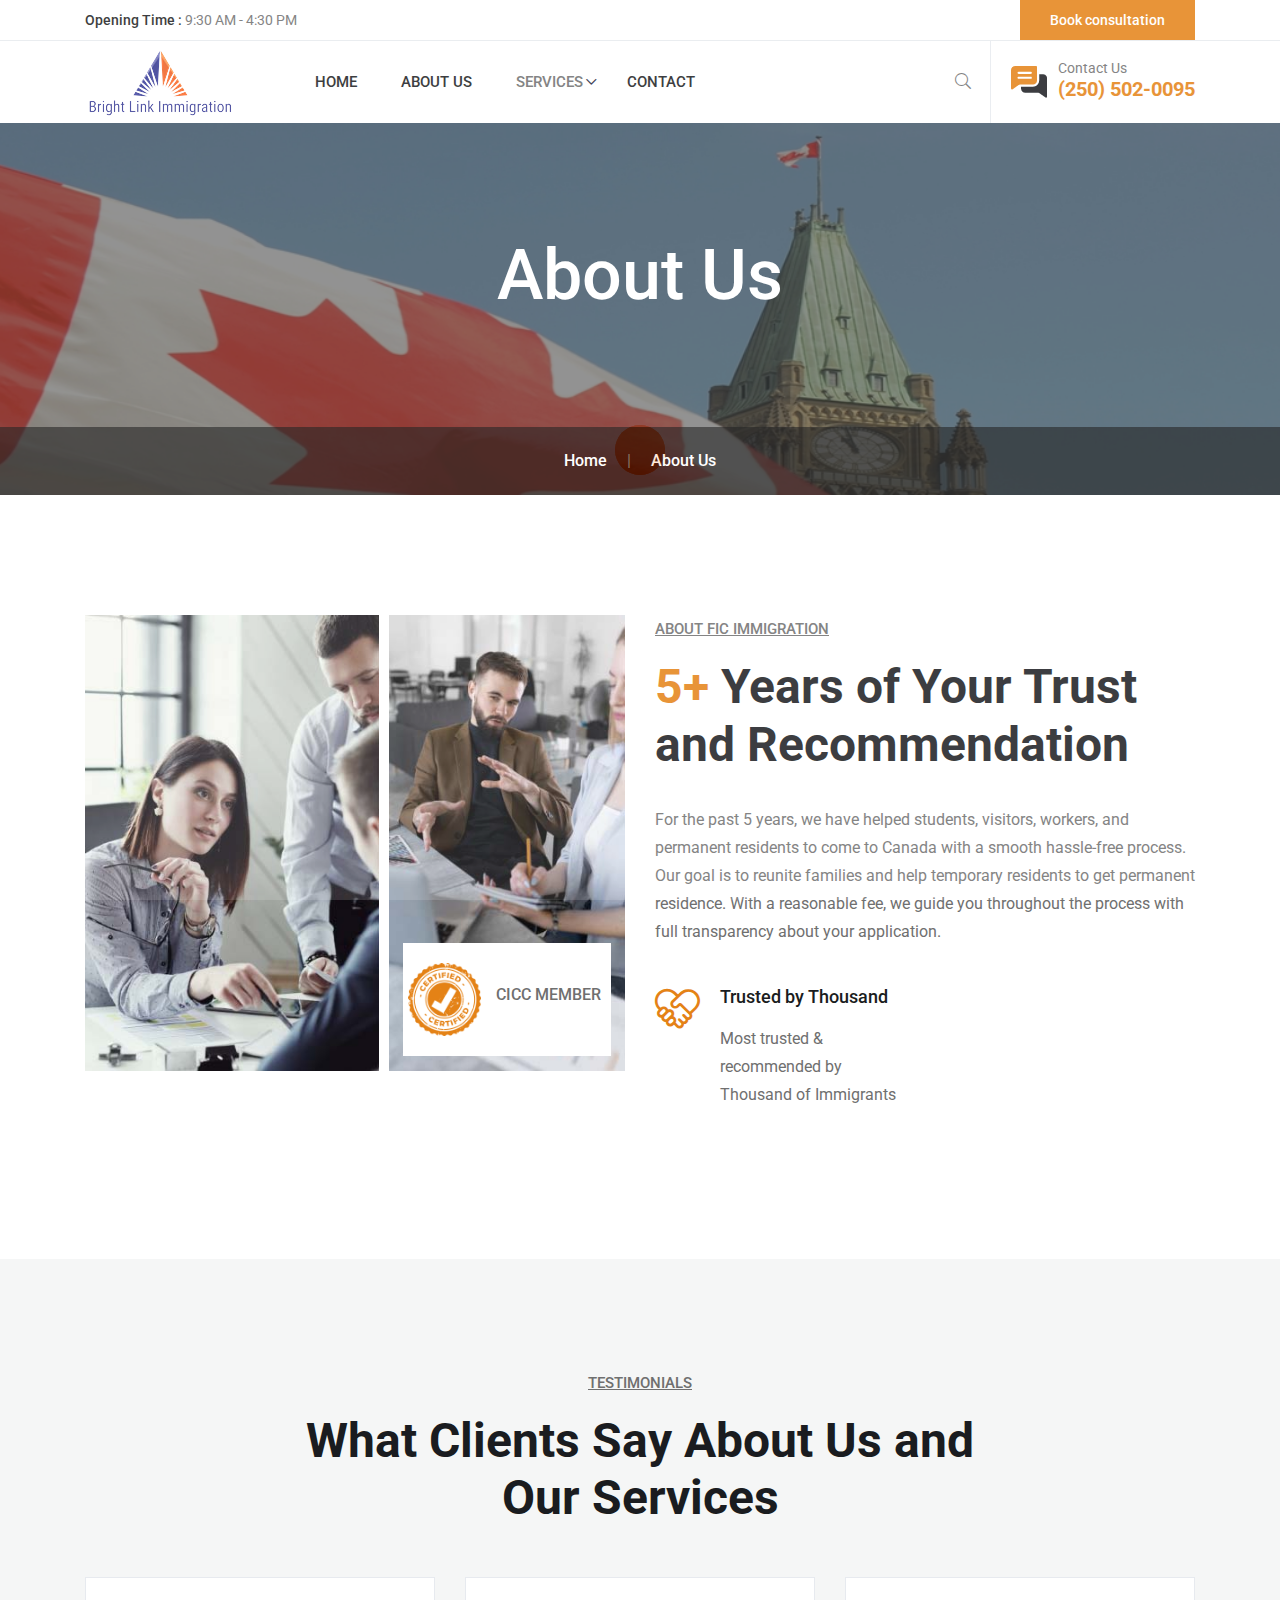
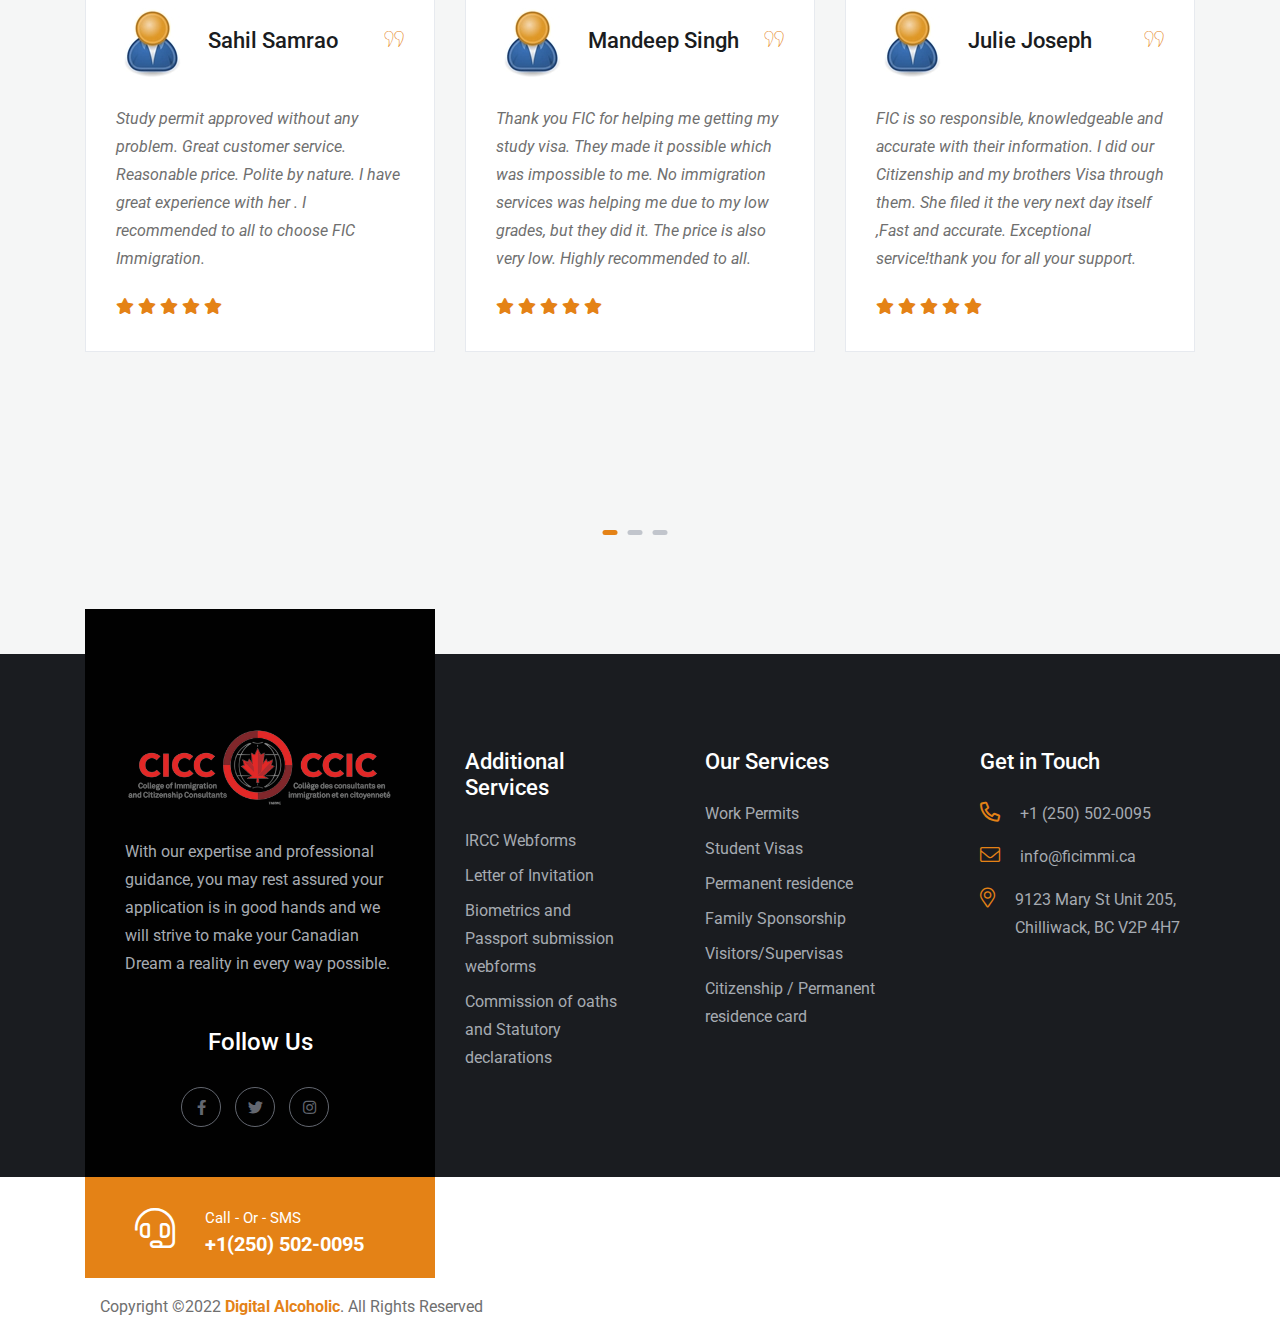
==== about.html @ 97de3086 "sas" ====
<!doctype html>
<html class="no-js" lang="en">

<head>
    <!-- Google Tag Manager -->
<script>(function(w,d,s,l,i){w[l]=w[l]||[];w[l].push({'gtm.start':
new Date().getTime(),event:'gtm.js'});var f=d.getElementsByTagName(s)[0],
j=d.createElement(s),dl=l!='dataLayer'?'&l='+l:'';j.async=true;j.src=
'https://www.googletagmanager.com/gtm.js?id='+i+dl;f.parentNode.insertBefore(j,f);
})(window,document,'script','dataLayer','GTM-5NFHV4H');</script>
<!-- End Google Tag Manager -->
    <meta charset="utf-8">
    <meta http-equiv="x-ua-compatible" content="ie=edge">
    <title>About Us FIC Immigration</title>
    <meta name="description" content="top rated immigration consultants services in Chilliwack BC canada">
    <meta name="keywords" content="immigration consultants, immigration consultants Chilliwack, immigration consultants Chilliwack BC, immigration consultants canada, Citizenship Permanent residence card renewal, Family  Sponsorship, Permanent residence, Student Visas, Visitors Supervisas, Work Permits">

    <meta name="viewport" content="width=device-width, initial-scale=1">

    <link rel="manifest" href="site.webmanifest">
    <link rel="shortcut icon" type="image/x-icon" href="assets/favicon.png">
    <!-- Place favicon.ico in the root directory -->

    <!-- CSS here -->
    <link rel="stylesheet" href="assets/css/bootstrap.min.css">
    <link rel="stylesheet" href="assets/css/animate.min.css">
    <link rel="stylesheet" href="assets/css/custom-animation.css">
    <link rel="stylesheet" href="assets/css/magnific-popup.css">
    <link rel="stylesheet" href="assets/css/fontawesome.min.css">
    <link rel="stylesheet" href="assets/css/meanmenu.css">
    <link rel="stylesheet" href="assets/css/flaticon.css">
    <link rel="stylesheet" href="assets/css/nice-select.css">    
    <link rel="stylesheet" href="assets/css/venobox.min.css">
    <link rel="stylesheet" href="assets/css/backToTop.css">
    <link rel="stylesheet" href="assets/css/slick.css">
    <link rel="stylesheet" href="assets/css/owl.carousel.min.css">
    <link rel="stylesheet" href="assets/css/swiper-bundle.css">
    <link rel="stylesheet" href="assets/css/default.css">
    <link rel="stylesheet" href="assets/css/main.css">
</head>

<body>
    <!-- Google Tag Manager (noscript) -->
<noscript><iframe src="https://www.googletagmanager.com/ns.html?id=GTM-5NFHV4H"
height="0" width="0" style="display:none;visibility:hidden"></iframe></noscript>
<!-- End Google Tag Manager (noscript) -->
    <!--[if lte IE 9]>
            <p class="browserupgrade">You are using an <strong>outdated</strong> browser. Please <a href="https://browsehappy.com/">upgrade your browser</a> to improve your experience and security.</p>
        <![endif]-->

    <!-- Add your site or application content here -->

    <!-- preloader -->
    <div id="preloader">
        <div class="preloader">
            <span></span>
            <span></span>
        </div>
    </div>
    <!-- preloader end  -->

    <!-- back to top start -->
    <div class="progress-wrap">
        <svg class="progress-circle svg-content" width="100%" height="100%" viewBox="-1 -1 102 102">
            <path d="M50,1 a49,49 0 0,1 0,98 a49,49 0 0,1 0,-98" />
        </svg>
    </div>
    <!-- back to top end -->

<!-- header area start here -->
<header>
    <div class="header-top">
        <div class="container">
             <div class="row align-items-center">
                 <div class="col-xxl-8 col-lg-6">
                     <div class="header-top-left">
                         <ul>
                             <li><span>Opening Time :</span> 9:30 AM - 4:30 PM</li>
                         </ul>
                     </div>
                 </div>
                 <div class="col-xxl-4 col-lg-6">
                     <div class="topheader-info">
                         <div class="top-button f-right ">
                             <a href="contact.html">Book consultation</a>
                         </div>
                         
                         </div>
                     </div>                  
                 </div>
             </div>
        </div>
    </div>
    <div class="header-menu header-sticky">
        <div class="container">
            <div class="row align-items-center">
                <div class="col-xxl-2 col-xl-2 col-lg-2 col-8">
                    <div class="header-logo ">
                        <a href="index.html"><img src="assets/img/logo/logo.png" class="img-fluid" alt="img"></a>
                    </div>
                </div>
                <div class="col-xxl-7 col-xl-7 col-lg-7 col-4">
                    <div class="main-menu d-none d-lg-block ">
                        <nav id="mobile-menu">
                            <ul>
                                <li><a href="index.html">HOME</a>
                                </li>
                                <li><a href="about.html">About Us</a>
                                    
                                </li>
                                <li class="menu-item-has-children"><a>Services</a>
                                    <ul class="sub-menu">
                                        <li><a href="work-permits.html">Work Permits</a></li>
                                        <li><a href="student-visas.html">Student Visas</a></li>
                                        <li><a href="permanent-residence.html">Permanent residence</a></li>
                                        <li><a href="family-sponsorship.html">Family  Sponsorship</a></li>
                                        <li><a href="visitors-supervisas.html">Visitors/Supervisas</a></li>
                                        <li><a href="citizenship-permanent-residence-card.html">Citizenship / Permanent residence card</a></li>
                                    </ul>
                                </li>
                                
                                <li><a href="contact.html">CONTACT</a></li>
                            </ul>
                        </nav>
                    </div>
                    <div class="side-menu-icon d-lg-none text-end">
                        <button class="side-toggle"><i class="far fa-bars"></i></button>
                    </div>
                </div>
                <div class="col-xxl-3 col-xl-3 col-lg-3">
                    <div class="main-menu-wrapper d-flex align-items-center justify-content-end">
                        <div class="main-menu-wrapper__search text-left">
                          <a class="search-btn nav-search search-trigger" href="#"><i class="fal fa-search"></i></a>
                        </div>
                        <div class="main-menu-wrapper__call-number d-flex align-items-center">
                            <div class="main-menu-wrapper__call-icon mr-10">
                                <img src="assets/img/menu-icon/chatting.png" alt="">
                            </div>
                            <div class="main-menu-wrapper__call-text">
                                <span>Contact Us</span>
                                <h5><a href="tel:(250) 502-0095">(250) 502-0095</a></h5>
                            </div>
                        </div>
                    </div>
                </div>
            </div>
        </div>
    </div>
<div class="offcanvas-overlay"></div>
<div class="fix">
    <div class="side-info">
        <button class="side-info-close"><i class="fal fa-times"></i></button>
        <div class="side-info-content">
            <div class="mobile-menu"></div>
        </div>
    </div>
</div>
</header>

<!-- Fullscreen search -->

<!-- header area end here -->

<!-- page title area start -->
<div class="page-title__area pt-110" style="background-image: url(assets/img/about-us/ab-us.jpg);">
    <div class="container">
        <div class="row">
           <div class="col-xxl-12">
              <div class="page__title-wrapper text-center">
                 <h3 class="pb-100">About Us </h3>
              </div>
           </div>
        </div>
     </div>
     <nav class="breadccrumb-bg">
        <ul class="breadcrumb justify-content-center pt-20 pb-20">
           <li class="bd-items"><a href="index.html">Home</a></li>
           <li class="bd-items bdritems">|</li>
           <li class="bd-items"> <a href="about.html"> About Us</a></li>
        </ul>
     </nav>
</div>
 <!-- page title area end -->

 <main>
<!-- About-us area start here -->
<section class="about-area-2 pt-120 pb-80">
    <div class="container">
        <div class="row">
            <div class="col-xxl-6 col-xl-6 col-lg-6 mb-30 wow fadeInUp" data-wow-delay="0.3s" style="visibility: visible; animation-delay: 0.3s; animation-name: fadeInUp;">
                <div class="about2-left d-flex">
                    <div class="about2-left__img1 mr-10">
                        <img src="assets/img/about-2/about2.jpg" alt="">
                    </div>
                    <div class="about2-left__img2">
                        <img src="assets/img/about-2/about2-1.jpg" alt="">
                        <div class="about2-left__info d-flex align-items-center">
                            <div class="about2-left__info__left mr-15">
                                <img src="assets/img/about-2/seal.png" alt="">
                            </div>
                            <div class="about2-left__info__right">
                                <h7>CICC MEMBER</h7>
                                <p></p>
                            </div>
                        </div>
                    </div>
                </div>
            </div>
            <div class="col-xxl-6 col-xl-6 col-lg-6 mb-30 wow fadeInUp" data-wow-delay="0.5s" style="visibility: visible; animation-delay: 0.5s; animation-name: fadeInUp;">
                <div class="section_title_wrapper">
                    <span class="subtitle">
                        About FIC Immigration
                    </span>                       
                    <h2 class="section-title about-span mb-30">
                        <span>5+</span>  Years of Your Trust <br> and Recommendation
                    </h2>
                    <div class="section_title_wrapper__about-content mb-40">
                        <p>For the past 5 years, we have helped students, visitors, workers, and permanent residents to come to Canada with a smooth hassle-free process. Our goal is to reunite families and help temporary residents to get permanent residence. With a reasonable fee, we guide you throughout the process with full transparency about your application.</p>
                    </div>
                </div>
                <div class="about-trust">
                    <div class="row mb-10">
                        <div class="col-lg-6">
                            <div class="about2__item d-flex  mb-20">
                                <div class="about2__icon">
                                    <i class="flaticon-fair-trade"></i>
                                </div>
                                <div class="about2__content">
                                    <h4>Trusted by Thousand</h4>
                                    <p>Most trusted & recommended by Thousand of Immigrants</p>
                                </div>
                            </div>
                        </div>
                        
                        </div>
                    </div>
                </div>
            </div>
        </div>
    </div>
</section>
<!-- About-us area end here -->



<!-- Testimonail start -->
<section class="testimonail-area grey-bg pt-110 pb-190">
    <div class="container">
        <div class="row justify-content-center">
            <div class="col-xxl-10">
                <div class="section_title_wrapper text-center mb-50">
                    <span class="subtitle">
                        Testimonials
                    </span>                       
                    <h2 class="section-title">
                        What Clients Say About Us and <br> Our Services
                    </h2>
                </div>
            </div>
        </div>
        <div class="row">
            <div class="textimonail-active owl-carousel">
                <div class="testimonail__wrapper">
                    <div class="testimonail__wrapper__info d-flex align-items-center mb-25">
                        <div class="testimonail__wrapper__info__img ">
                            <img src="assets/img/testimonial/ts-1.png" alt="">
                        </div>
                        <div class="testimonail__wrapper__info__author">
                            <h4>Sahil Samrao</h4>
                        </div>
                        <div class="testimonail__wrapper__info__quotes">
                            <i class="flaticon-quote"></i>
                        </div>
                    </div>
                    <div class="testimonail__wrapper__content">
                        <p>Study permit approved without any problem. Great customer service. Reasonable price. Polite by nature. I have great experience with her . I recommended to all to choose FIC Immigration.</p>
                        <div class="testimonail__wrapper__content__reviews">
                            <ul>
                                <li><i class="fas fa-star"></i></li>
                                <li><i class="fas fa-star"></i></li>
                                <li><i class="fas fa-star"></i></li>
                                <li><i class="fas fa-star"></i></li>
                                <li><i class="fas fa-star"></i></li>
                            </ul>
                        </div>
                    </div>
                </div>
                <div class="testimonail__wrapper">
                    <div class="testimonail__wrapper__info d-flex align-items-center mb-25">
                        <div class="testimonail__wrapper__info__img ">
                            <img src="assets/img/testimonial/ts-2.png" alt="">
                        </div>
                        <div class="testimonail__wrapper__info__author">
                            <h4>Mandeep Singh</h4>
                        </div>
                        <div class="testimonail__wrapper__info__quotes">
                            <i class="flaticon-quote"></i>
                        </div>
                    </div>
                    <div class="testimonail__wrapper__content">
                        <p>Thank you FIC for helping me getting my study visa. They made it possible which was impossible to me. No immigration services was helping me due to my low grades, but they did it. The price is also very low. Highly recommended to all.</p>
                        <div class="testimonail__wrapper__content__reviews ">
                            <ul>
                                <li><i class="fas fa-star"></i></li>
                                <li><i class="fas fa-star"></i></li>
                                <li><i class="fas fa-star"></i></li>
                                <li><i class="fas fa-star"></i></li>
                                <li><i class="fas fa-star"></i></li>
                            </ul>
                        </div>
                    </div>
                </div>

                <div class="testimonail__wrapper">
                    <div class="testimonail__wrapper__info d-flex align-items-center mb-25">
                        <div class="testimonail__wrapper__info__img ">
                            <img src="assets/img/testimonial/ts-3.png" alt="">
                        </div>
                        <div class="testimonail__wrapper__info__author">
                            <h4>Julie Joseph</h4>
                        </div>
                        <div class="testimonail__wrapper__info__quotes">
                            <i class="flaticon-quote"></i>
                        </div>
                    </div>
                    <div class="testimonail__wrapper__content">
                        <p>FIC is so responsible, knowledgeable and accurate with their information.
I did our Citizenship and my brothers Visa through them. She filed it the very next day itself ,Fast and accurate.
Exceptional service!thank you for all your support.</p>
                        <div class="testimonail__wrapper__content__reviews">
                            <ul>
                                <li><i class="fas fa-star"></i></li>
                                <li><i class="fas fa-star"></i></li>
                                <li><i class="fas fa-star"></i></li>
                                <li><i class="fas fa-star"></i></li>
                                <li><i class="fas fa-star"></i></li>
                            </ul>
                        </div>
                    </div>
                </div>
                <div class="testimonail__wrapper">
                    <div class="testimonail__wrapper__info d-flex align-items-center mb-25">
                        <div class="testimonail__wrapper__info__img ">
                            <img src="assets/img/testimonial/ts-1.png" alt="">
                        </div>
                        <div class="testimonail__wrapper__info__author">
                            <h4>Ovneet Mannshaia</h4>
                            <span>Student</span>
                        </div>
                        <div class="testimonail__wrapper__info__quotes">
                            <i class="flaticon-quote"></i>
                        </div>
                    </div>
                    <div class="testimonail__wrapper__content">
                        <p>One of the best Immigration Service providers in Canada. My wife’s PR application was prepared in highly professional manner which resulted in approval in just 4 months. Definitely recommended for anyone looking for services in this regard.</p>
                        <div class="testimonail__wrapper__content__reviews">
                            <ul>
                                <li><i class="fas fa-star"></i></li>
                                <li><i class="fas fa-star"></i></li>
                                <li><i class="fas fa-star"></i></li>
                                <li><i class="fas fa-star"></i></li>
                                <li><i class="fas fa-star"></i></li>
                            </ul>
                        </div>
                    </div>
                </div>
                <div class="testimonail__wrapper">
                    <div class="testimonail__wrapper__info d-flex align-items-center mb-25">
                        <div class="testimonail__wrapper__info__img ">
                            <img src="assets/img/testimonial/ts-2.png" alt="">
                        </div>
                        <div class="testimonail__wrapper__info__author">
                            <h4>Harman Billing</h4>
                        </div>
                        <div class="testimonail__wrapper__info__quotes">
                            <i class="flaticon-quote"></i>
                        </div>
                    </div>
                    <div class="testimonail__wrapper__content">
                        <p>Services provided were in a very professional manner and solved our matter in just short span of time. I would recommend those who wish have one of best immigration professional in Chilliwack. Specially I should not mention to forget about consultation charges were very reasonable. I would definitely come to FIC Immigration for any immigration services in future</p>
                        <div class="testimonail__wrapper__content__reviews">
                            <ul>
                                <li><i class="fas fa-star"></i></li>
                                <li><i class="fas fa-star"></i></li>
                                <li><i class="fas fa-star"></i></li>
                                <li><i class="fas fa-star"></i></li>
                                <li><i class="fas fa-star"></i></li>
                            </ul>
                        </div>
                    </div>
                </div>
                <div class="testimonail__wrapper">
                    <div class="testimonail__wrapper__info d-flex align-items-center mb-25">
                        <div class="testimonail__wrapper__info__img ">
                            <img src="assets/img/testimonial/ts-1.png" alt="">
                        </div>
                        <div class="testimonail__wrapper__info__author">
                            <h4>Damanjot kaur</h4>
                        </div>
                        <div class="testimonail__wrapper__info__quotes">
                            <i class="flaticon-quote"></i>
                        </div>
                    </div>
                    <div class="testimonail__wrapper__content">
                        <p>I like the friendly way of dealing with clients. DLI number change, Co-Op work permit and study permit extension were done at very reasonable price. Good result. Very satisfied. Highly recommended
Thankyou</p>
                        <div class="testimonail__wrapper__content__reviews">
                            <ul>
                                <li><i class="fas fa-star"></i></li>
                                <li><i class="fas fa-star"></i></li>
                                <li><i class="fas fa-star"></i></li>
                                <li><i class="fas fa-star"></i></li>
                                <li><i class="fas fa-star"></i></li>
                            </ul>
                        </div>
                    </div>
                </div>
                <div class="testimonail__wrapper">
                    <div class="testimonail__wrapper__info d-flex align-items-center mb-25">
                        <div class="testimonail__wrapper__info__img ">
                            <img src="assets/img/testimonial/ts-3.png" alt="">
                        </div>
                        <div class="testimonail__wrapper__info__author">
                            <h4>Ankita Kashyap</h4>
                        </div>
                        <div class="testimonail__wrapper__info__quotes">
                            <i class="flaticon-quote"></i>
                        </div>
                    </div>
                    <div class="testimonail__wrapper__content">
                        <p>No matter what you call them, they are your answer to knowing exactly what you’re doing right, what to keep doing, and what to start doing!!!</p>
                        <div class="testimonail__wrapper__content__reviews">
                            <ul>
                                <li><i class="fas fa-star"></i></li>
                                <li><i class="fas fa-star"></i></li>
                                <li><i class="fas fa-star"></i></li>
                                <li><i class="fas fa-star"></i></li>
                                <li><i class="fas fa-star"></i></li>
                            </ul>
                        </div>
                    </div>
                </div>
            </div>
        </div>
    </div>
</section>
<!-- Testimonail end -->


</main>

<!-- Footer start -->

<footer class="footer-area footer-bg pt-95">
    <div class="container">
        <div class="row">
            <div class="col-xxl-4 col-xl-4 col-lg-4 col-md-6">
                <div class="footer-about-1">
                    <div class="footer-about-1-content">
                        <div class="footer-logo footer-logo-3 mb-30">
                            <a href="#"><img src="assets/img/footer-logo/f-logo.png" alt=""></a>
                        </div>
                        <p class="mb-50">With our expertise and professional guidance, you may rest assured your application is in 
good hands and we will strive to make your Canadian Dream a reality in every way possible.</p>
                        <center><h4 class="footer-about-1__title mb-30">
                        Follow Us
                        </h4>
                        <ul class="social_links">
                            <li>
                                <a class="" href="#">
                                    <i class="fab fa-facebook-f"></i>
                                </a>
                            </li>
                            <li>
                                <a class="" href="#">
                                    <i class="fab fa-twitter"></i>
                                </a>
                            </li>
                            <li>
                                <a class="" href="#">
                                    <i class="fab fa-instagram"></i>
                                   
                                </a>
                            </li>
                            
                            
                        </ul>
                    </div>
                </div>
            </div>
            <div class="col-xxl-2 col-xl-2 col-lg-2 col-md-6">
                <div class="footer-widget footer-2 footer-btm-mobile ml-30">
                    <h3 class="footer-widget__title mb-25">
                        Additional Services
                    </h3>
                        <ul class="footer-widget_menu-link">
                            <li><a href="contact.html">IRCC Webforms </a></li>
                            <li><a href="contact.html">Letter of Invitation</a></li>
                            <li><a href="contact.html">Biometrics and Passport submission webforms</a></li>
                            <li><a href="contact.html">Commission of oaths and Statutory declarations</a></li>
                        </ul>
                </div>
            </div>
            <div class="col-xxl-3 col-xl-3 col-lg-3 col-md-6">
                <div class="footer-widget footer-3 footer-btm-mobile ml-50">
                    <h3 class="footer-widget__title mb-25">
                        Our Services
                    </h3>
                        <ul class="footer-widget_menu-link">
                            <li><a href="work-permits.html">Work Permits</a></li>
                                        <li><a href="student-visas.html">Student Visas</a></li>
                                        <li><a href="permanent-residence.html">Permanent residence</a></li>
                                        <li><a href="family-sponsorship.html">Family  Sponsorship</a></li>
                                        <li><a href="visitors-supervisas.html">Visitors/Supervisas</a></li>
                                        <li><a href="citizenship-permanent-residence-card.html">Citizenship / Permanent residence card</a></li>
                        </ul>
                </div>
            </div>
            <div class="col-xxl-3 col-xl-3 col-lg-3 col-md-6">
                <div class="footer-widget footer-4 footer-btm-mobile ml-40">
                    <h3 class="footer-widget__title mb-25">
                        Get in Touch
                    </h3>
                        <ul class="footer-widget_menu-link-info">
                            <li><a href="tel:12505020095"><i class="far fa-phone-alt"></i> <span>+1 (250) 502-0095</span> </a></li>
                            <li><a href="mailto:info@ficimmi.ca"><i class="fal fa-envelope"></i> <span>info@ficimmi.ca</span></a></li>
                            <li><a href="contact.html"><i class="fal fa-map-marker-alt"></i> <span>9123 Mary St Unit 205, Chilliwack, BC V2P 4H7</span> </a></li>
                        </ul>
                </div>
            </div>
        </div>
    </div>
</footer>


<!-- Footer Copy right start -->
<div class="footer-copyright-area">
    <div class="container">
        <div class="row">
            <div class="col-xxl-4 col-xl-4 col-lg-4 col-md-4">
                <div class="footer-copyright__wrapper footer-copyright-home dis-none d-flex align-items-center theme-bg">
                    <div class="footer-copyright__wrapper__icon mr-10">
                        <i class="fal fa-headset"></i>
                    </div>
                    <div class="footer-copyright__wrapper__call-number copy-right-cell">
                        <span>Call - Or - SMS</span>
                        <h5><a href="tel:+12505020095">+1(250) 502-0095</a></h5>
                    </div>
                </div>
             </div>
             
                 <div class="row copyright-botom-padding align-items-center">
                    <div class="col-xxl-6 col-xl-6 col-lg-6 col-md-6">
                        <div class="copyright-botom">
                            <p>Copyright ©2022  <a href="https://www.digitalalcoholic.ca"> <span>Digital Alcoholic</span></a>. All Rights Reserved</p>
                        </div>
                    </div>
                    <div class="col-xxl-6 col-xl-6 col-lg-6 col-md-6">
                        <div class="copyright-botom-right ">
                            <ul>
                                <li><a href=""></a></li>
                                <li><a href=""></a></li>
                            </ul>
                        </div>
                    </div>
                 </div>
             </div>
        </div>
    </div>
</div>
<!-- Footer Copy right start -->

<!-- Footer end -->



    <!-- JS here -->
    <script src="assets/js/vendor/jquery.min.js"></script>
    <script src="assets/js/waypoints.min.js"></script>
    <script src="assets/js/bootstrap.bundle.min.js"></script>
    <script src="assets/js/isotope.pkgd.min.js"></script>
    <script src="assets/js/slick.min.js"></script>
    <script src="assets/js/swiper-bundle.js"></script>
    <script src="assets/js/jquery.nice-select.min.js"></script>    
    <script src="assets/js/venobox.min.js"></script>
    <script src="assets/js/backToTop.js"></script>
    <script src="assets/js/jquery.meanmenu.min.js"></script>
    <script src="assets/js/imagesloaded.pkgd.min.js"></script>
    <script src="assets/js/owl.carousel.min.js"></script>
    <script src="assets/js/jquery.magnific-popup.min.js"></script>
    <script src="assets/js/ajax-form.js"></script>
    <script src="assets/js/wow.min.js"></script>
    <script src="assets/js/jquery.counterup.min.js"></script>
    <script src="assets/js/main.js"></script>
</body>

</html>
---- assets/css/custom-animation.css ----
/* / 02. custom animation / */
@-webkit-keyframes jump {
    0% {
        -webkit-transform: translate3d(0, 0, 0);
        transform: translate3d(0, 0, 0);
    }

    40% {
        -webkit-transform: translate3d(0, 50%, 0);
        transform: translate3d(0, 50%, 0);
    }

    100% {
        -webkit-transform: translate3d(0, 0, 0);
        transform: translate3d(0, 0, 0);
    }
}

@keyframes jump {
    0% {
        -webkit-transform: translate3d(0, 0, 0);
        transform: translate3d(0, 0, 0);
    }

    40% {
        -webkit-transform: translate3d(0, 50%, 0);
        transform: translate3d(0, 50%, 0);
    }

    100% {
        -webkit-transform: translate3d(0, 0, 0);
        transform: translate3d(0, 0, 0);
    }
}

@-webkit-keyframes rotated {
    0% {
        -webkit-transform: rotate(0);
        transform: rotate(0);
    }

    100% {
        -webkit-transform: rotate(360deg);
        transform: rotate(360deg);
    }
}

@keyframes rotated {
    0% {
        -webkit-transform: rotate(0);
        transform: rotate(0);
    }

    100% {
        -webkit-transform: rotate(360deg);
        transform: rotate(360deg);
    }
}

@-webkit-keyframes rotatedHalf {
    0% {
        -webkit-transform: rotate(0);
        transform: rotate(0);
    }

    50% {
        -webkit-transform: rotate(90deg);
        transform: rotate(90deg);
    }

    100% {
        -webkit-transform: rotate(0);
        transform: rotate(0);
    }
}

@keyframes rotatedHalf {
    0% {
        -webkit-transform: rotate(0);
        transform: rotate(0);
    }

    50% {
        -webkit-transform: rotate(90deg);
        transform: rotate(90deg);
    }

    100% {
        -webkit-transform: rotate(0);
        transform: rotate(0);
    }
}

@-webkit-keyframes rotatedHalfTwo {
    0% {
        -webkit-transform: rotate(-90deg);
        transform: rotate(-90deg);
    }

    100% {
        -webkit-transform: rotate(90deg);
        transform: rotate(90deg);
    }
}

@keyframes rotatedHalfTwo {
    0% {
        -webkit-transform: rotate(-90deg);
        transform: rotate(-90deg);
    }

    100% {
        -webkit-transform: rotate(90deg);
        transform: rotate(90deg);
    }
}


@-webkit-keyframes scale-upOne {
    0% {
        -webkit-transform: scale(1);
        transform: scale(1);
    }

    100% {
        -webkit-transform: scale(0.2);
        transform: scale(0.2);
    }
}

@keyframes scale-upOne {
    0% {
        -webkit-transform: scale(1);
        transform: scale(1);
    }

    100% {
        -webkit-transform: scale(0.2);
        transform: scale(0.2);
    }
}

@-webkit-keyframes scale-right {
    0% {
        -webkit-transform: translateX(-50%);
        transform: translateX(-50%);
    }

    50% {
        -webkit-transform: translateX(50%);
        transform: translateX(50%);
    }

    100% {
        -webkit-transform: translateX(-50%);
        transform: translateX(-50%);
    }
}

@keyframes scale-right {
    0% {
        -webkit-transform: translateX(-50%);
        transform: translateX(-50%);
    }

    50% {
        -webkit-transform: translateX(50%);
        transform: translateX(50%);
    }

    100% {
        -webkit-transform: translateX(-50%);
        transform: translateX(-50%);
    }
}

@-webkit-keyframes fade-in {
    0% {
        opacity: 0.7;
    }

    40% {
        opacity: 1;
    }

    100% {
        opacity: 0.7;
    }
}

@keyframes fade-in {
    0% {
        opacity: 0.7;
    }

    40% {
        opacity: 1;
    }

    100% {
        opacity: 0.7;
    }
}


@keyframes hvr-ripple-out {
    0% {
        top: 0px;
        right: 0px;
        bottom: 0px;
        left: 0px;
        opacity: 1;
    }

    100% {
        top: -6px;
        right: -6px;
        bottom: -6px;
        left: -6px;
        opacity: 0;
    }
}

@keyframes hvr-ripple-out-two {
    0% {
        top: 0;
        right: 0;
        bottom: 0;
        left: 0;
        opacity: 1;
    }

    100% {
        top: -12px;
        right: -12px;
        bottom: -12px;
        left: -12px;
        opacity: 0;
    }
}

@-webkit-keyframes scale-up-one {
    0% {
        -webkit-transform: scale(1);
        transform: scale(1);
    }

    40% {
        -webkit-transform: scale(0.5);
        transform: scale(0.5);
    }

    100% {
        -webkit-transform: scale(1);
        transform: scale(1);
    }
}

@keyframes scale-up-one {
    0% {
        -webkit-transform: scale(1);
        transform: scale(1);
    }

    40% {
        -webkit-transform: scale(0.5);
        transform: scale(0.5);
    }

    100% {
        -webkit-transform: scale(1);
        transform: scale(1);
    }
}

@-webkit-keyframes scale-up-two {
    0% {
        -webkit-transform: scale(0.9);
        transform: scale(0.9);
    }

    40% {
        -webkit-transform: scale(0.8);
        transform: scale(0.8);
    }

    100% {
        -webkit-transform: scale(0.5);
        transform: scale(0.5);
    }
}

@keyframes scale-up-two {
    0% {
        -webkit-transform: scale(0.9);
        transform: scale(0.9);
    }

    40% {
        -webkit-transform: scale(0.8);
        transform: scale(0.8);
    }

    100% {
        -webkit-transform: scale(0.5);
        transform: scale(0.5);
    }
}

@-webkit-keyframes scale-up-three {
    0% {
        -webkit-transform: scale(0.7);
        transform: scale(0.7);
    }

    40% {
        -webkit-transform: scale(0.4);
        transform: scale(0.4);
    }

    100% {
        -webkit-transform: scale(0.7);
        transform: scale(0.7);
    }
}

@keyframes scale-up-three {
    0% {
        -webkit-transform: scale(0.7);
        transform: scale(0.7);
    }

    40% {
        -webkit-transform: scale(0.4);
        transform: scale(0.4);
    }

    100% {
        -webkit-transform: scale(0.7);
        transform: scale(0.7);
    }
}

@-webkit-keyframes scale-up-four {
    0% {
        -webkit-transform: scale(0.6);
        transform: scale(0.6);
    }

    40% {
        -webkit-transform: scale(0.7);
        transform: scale(0.7);
    }

    100% {
        -webkit-transform: scale(0.9);
        transform: scale(0.9);
    }
}

@keyframes scale-up-four {
    0% {
        -webkit-transform: scale(0.6);
        transform: scale(0.6);
    }

    40% {
        -webkit-transform: scale(0.7);
        transform: scale(0.7);
    }

    100% {
        -webkit-transform: scale(0.9);
        transform: scale(0.9);
    }
}

@-webkit-keyframes scale-up-five {
    0% {
        -webkit-transform: scale(1);
        transform: scale(1);
    }

    40% {
        -webkit-transform: scale(0.4);
        transform: scale(0.4);
    }

    100% {
        -webkit-transform: scale(0.9);
        transform: scale(0.9);
    }
}

@keyframes scale-up-five {
    0% {
        -webkit-transform: scale(1);
        transform: scale(1);
    }

    40% {
        -webkit-transform: scale(0.5);
        transform: scale(0.5);
    }

    100% {
        -webkit-transform: scale(0.9);
        transform: scale(0.9);
    }
}


@keyframes animationFramesOne {
    0% {
        transform: translate(0px, 0px) rotate(0deg);
    }

    20% {
        transform: translate(73px, 1px) rotate(36deg);
    }

    40% {
        transform: translate(60px, 72px) rotate(72deg);
    }

    60% {
        transform: translate(83px, 122px) rotate(108deg);
    }

    80% {
        transform: translate(40px, 72px) rotate(144deg);
    }

    100% {
        transform: translate(0px, 0px) rotate(0deg);
    }
}

@-webkit-keyframes animationFramesOne {
    0% {
        -webkit-transform: translate(0px, 0px) rotate(0deg);
    }

    20% {
        -webkit-transform: translate(73px, 1px) rotate(36deg);
    }

    40% {
        -webkit-transform: translate(60px, 72px) rotate(72deg);
    }

    60% {
        -webkit-transform: translate(83px, 122px) rotate(108deg);
    }

    80% {
        -webkit-transform: translate(40px, 72px) rotate(144deg);
    }

    100% {
        -webkit-transform: translate(0px, 0px) rotate(0deg);
    }
}

@keyframes animationFramesTwo {
    0% {
        transform: translate(0px, 0px) rotate(0deg) scale(1);
    }

    20% {
        transform: translate(73px, -1px) rotate(36deg) scale(0.9);
    }

    40% {
        transform: translate(141px, 72px) rotate(72deg) scale(1);
    }

    60% {
        transform: translate(83px, 122px) rotate(108deg) scale(1.2);
    }

    80% {
        transform: translate(40px, 72px) rotate(144deg) scale(1.1);
    }

    100% {
        transform: translate(0px, 0px) rotate(0deg) scale(1);
    }
}


@keyframes animationFramesThree {
    0% {
        transform: translate(135px, 90px);
    }

    50% {
        transform: translate(30px, 290px);
    }

    75% {
        transform: translate(80px, 190px);
    }

    100% {
        transform: translate(135px, 90px);
    }
}


@keyframes animationFramesFour {
    0% {
        transform: translate(30px, -70px) rotate(0deg);
    }

    50% {
        transform: translate(251px, 20px) rotate(180deg);
    }

    75% {
        transform: translate(30px, -70px) rotate(0deg);
    }

    100% {
        transform: translate(251px, 20px) rotate(180deg);
    }
}


@keyframes animationFramesFive {
    0% {
        transform: translate(61px, -99px) rotate(0deg);
    }

    21% {
        transform: translate(4px, -190px) rotate(38deg);
    }

    41% {
        transform: translate(-139px, -200px) rotate(74deg);
    }

    60% {
        transform: translate(-263px, -164px) rotate(108deg);
    }

    80% {
        transform: translate(-195px, -49px) rotate(144deg);
    }

    100% {
        transform: translate(-1px, 0px) rotate(180deg);
    }
}



@keyframes gradientBG {
    0% {
        background-position: 0 0;
    }

    50% {
        background-position: 300% 0;
    }

    100% {
        background-position: 0 0;
    }
}

@-webkit-keyframes gradientBG {
    0% {
        background-position: 0 0;
    }

    50% {
        background-position: 300% 0;
    }

    100% {
        background-position: 0 0;
    }
}

@keyframes imageBgAnim {
    0% {
        background-position: 0 0;
    }

    50% {
        background-position: 120% 0;
    }

    100% {
        background-position: 0 0;
    }
}

@-webkit-keyframes gradientBG {
    0% {
        background-position: 0 0;
    }

    50% {
        background-position: 120% 0;
    }

    100% {
        background-position: 0 0;
    }
}


/* / Bob / */

@keyframes float-bob-y {
    0% {
        -webkit-transform: translateY(-20px);
        transform: translateY(-20px);
    }

    50% {
        -webkit-transform: translateY(-10px);
        transform: translateY(-10px);
    }

    100% {
        -webkit-transform: translateY(-20px);
        transform: translateY(-20px);
    }
}

@keyframes float-bob-x {
    0% {
        -webkit-transform: translateX(-50px);
        transform: translateX(-50px);
    }

    50% {
        -webkit-transform: translateX(-10px);
        transform: translateX(-10px);
    }

    100% {
        -webkit-transform: translateX(-50px);
        transform: translateX(-50px);
    }
}

@keyframes pulse {
    0% {
        box-shadow: 0 0 0 0 #ffffff;
    }

    50% {
        box-shadow: 0 0 0 30px rgba(1, 93, 199, 0);
    }

    100% {
        box-shadow: 0 0 0 0 rgba(1, 93, 199, 0);
    }
}

@keyframes pulse-blue {
    0% {
        box-shadow: 0 0 0 0 #2371ff;
    }

    50% {
        box-shadow: 0 0 0 30px rgba(1, 93, 199, 0);
    }

    100% {
        box-shadow: 0 0 0 0 rgba(1, 93, 199, 0);
    }
}

@keyframes pulse-orange {
    0% {
        box-shadow: 0 0 0 0 #ff6600;
    }

    50% {
        box-shadow: 0 0 0 30px rgba(1, 93, 199, 0);
    }

    100% {
        box-shadow: 0 0 0 0 rgba(1, 93, 199, 0);
    }
}

@keyframes pulse-grey {
    0% {
        box-shadow: 0 0 0 0 #ddd;
    }

    50% {
        box-shadow: 0 0 0 30px rgba(1, 93, 199, 0);
    }

    100% {
        box-shadow: 0 0 0 0 rgba(1, 93, 199, 0);
    }
}



/* custom  */
@keyframes team-shape-1 {
    0% {
        transform: translate(0, 0) rotate(0deg);
    }

    25% {
        transform: translate(50px, -20px) rotate(0deg);
    }

    50% {
        transform: translate(100px, -40px) rotate(0deg);
    }

    75% {
        transform: translate(-50px, -70px) rotate(0deg);
    }

    100% {
        transform: translate(90px, 50px) rotate(0deg);
    }
}

@keyframes team-shape-3 {
    0% {
        transform: translate(0, 0) rotate(0deg);
    }

    25% {
        transform: translate(-50px, 20px) rotate(0deg);
    }

    50% {
        transform: translate(-180px, 40px) rotate(0deg);
    }

    75% {
        transform: translate(-50px, -70px) rotate(0deg);
    }

    100% {
        transform: translate(90px, 50px) rotate(0deg);
    }
}


@-webkit-keyframes wobble-vertical {
    16.65% {
        transform: translateY(8px);
    }
    33.3% {
        transform: translateY(-6px);
    }
    49.95% {
        transform: translateY(4px);
    }
    66.6% {
        transform: translateY(-2px);
    }
    83.25% {
        transform: translateY(1px);
    }
    100% {
        transform: translateY(0);
    }
}

@keyframes wobble-vertical {
    16.65% {
        transform: translateY(8px);
    }
    33.3% {
        transform: translateY(-6px);
    }
    49.95% {
        transform: translateY(4px);
    }
    66.6% {
        transform: translateY(-2px);
    }
    83.25% {
        transform: translateY(1px);
    }
    100% {
        transform: translateY(0);
    }
}

@-webkit-keyframes animation-pulse-shrink {
    0% {
        transform: scale(1);
    }
    50% {
        transform: scale(0.5);
    }
    75% {
        transform: scale(0.7);
    }
    100% {
        transform: scale(1);
    }
}

@keyframes animation-pulse-shrink {
    0% {
        transform: scale(1);
    }
    50% {
        transform: scale(0.5);
    }
    75% {
        transform: scale(0.7);
    }
    100% {
        transform: scale(1);
    }
}

@-webkit-keyframes phone-icon-animate {
    0%,
    100% {
        transform: rotate(0)scale(1)skew(1deg);
    }
    10% {
        transform: rotate(-25deg)scale(1)skew(1deg);
    }
    20%,
    40% {
        transform: rotate(25deg)scale(1)skew(1deg);
    }
    30% {
        transform: rotate(-25deg)scale(1)skew(1deg);
    }
    50% {
        transform: rotate(0)scale(1)skew(1deg);
    }
}

@keyframes phone-icon-animate {
    0%,
    100% {
        transform: rotate(0)scale(1)skew(1deg);
    }
    10% {
        transform: rotate(-25deg)scale(1)skew(1deg);
    }
    20%,
    40% {
        transform: rotate(25deg)scale(1)skew(1deg);
    }
    30% {
        transform: rotate(-25deg)scale(1)skew(1deg);
    }
    50% {
        transform: rotate(0)scale(1)skew(1deg);
    }
}

/*--- preloader ---*/
.dark #preloader {
  background-color: #232323;
}

#preloader {
  position: fixed;
  top: 0;
  left: 0;
  right: 0;
  bottom: 0;
  background-color: #fff;
  z-index: 999999;
}

.preloader {
  width: 50px;
  height: 50px;
  display: inline-block;
  padding: 0px;
  text-align: left;
  box-sizing: border-box;
  position: absolute;
  top: 50%;
  left: 50%;
  margin-left: -25px;
  margin-top: -25px;
}

.preloader span {
  position: absolute;
  display: inline-block;
  width: 50px;
  height: 50px;
  border-radius: 100%;
  background: #ff6600;
  -webkit-animation: preloader 1.3s linear infinite;
  animation: preloader 1.3s linear infinite;
}

.preloader span:last-child {
  animation-delay: -0.8s;
  -webkit-animation-delay: -0.8s;
}

@keyframes preloader {
  0% {
    transform: scale(0, 0);
    opacity: 0.5;
  }

  100% {
    transform: scale(1, 1);
    opacity: 0;
  }
}

@-webkit-keyframes preloader {
  0% {
    -webkit-transform: scale(0, 0);
    opacity: 0.5;
  }

  100% {
    -webkit-transform: scale(1, 1);
    opacity: 0;
  }
}

/*--- end of preloader ---*/
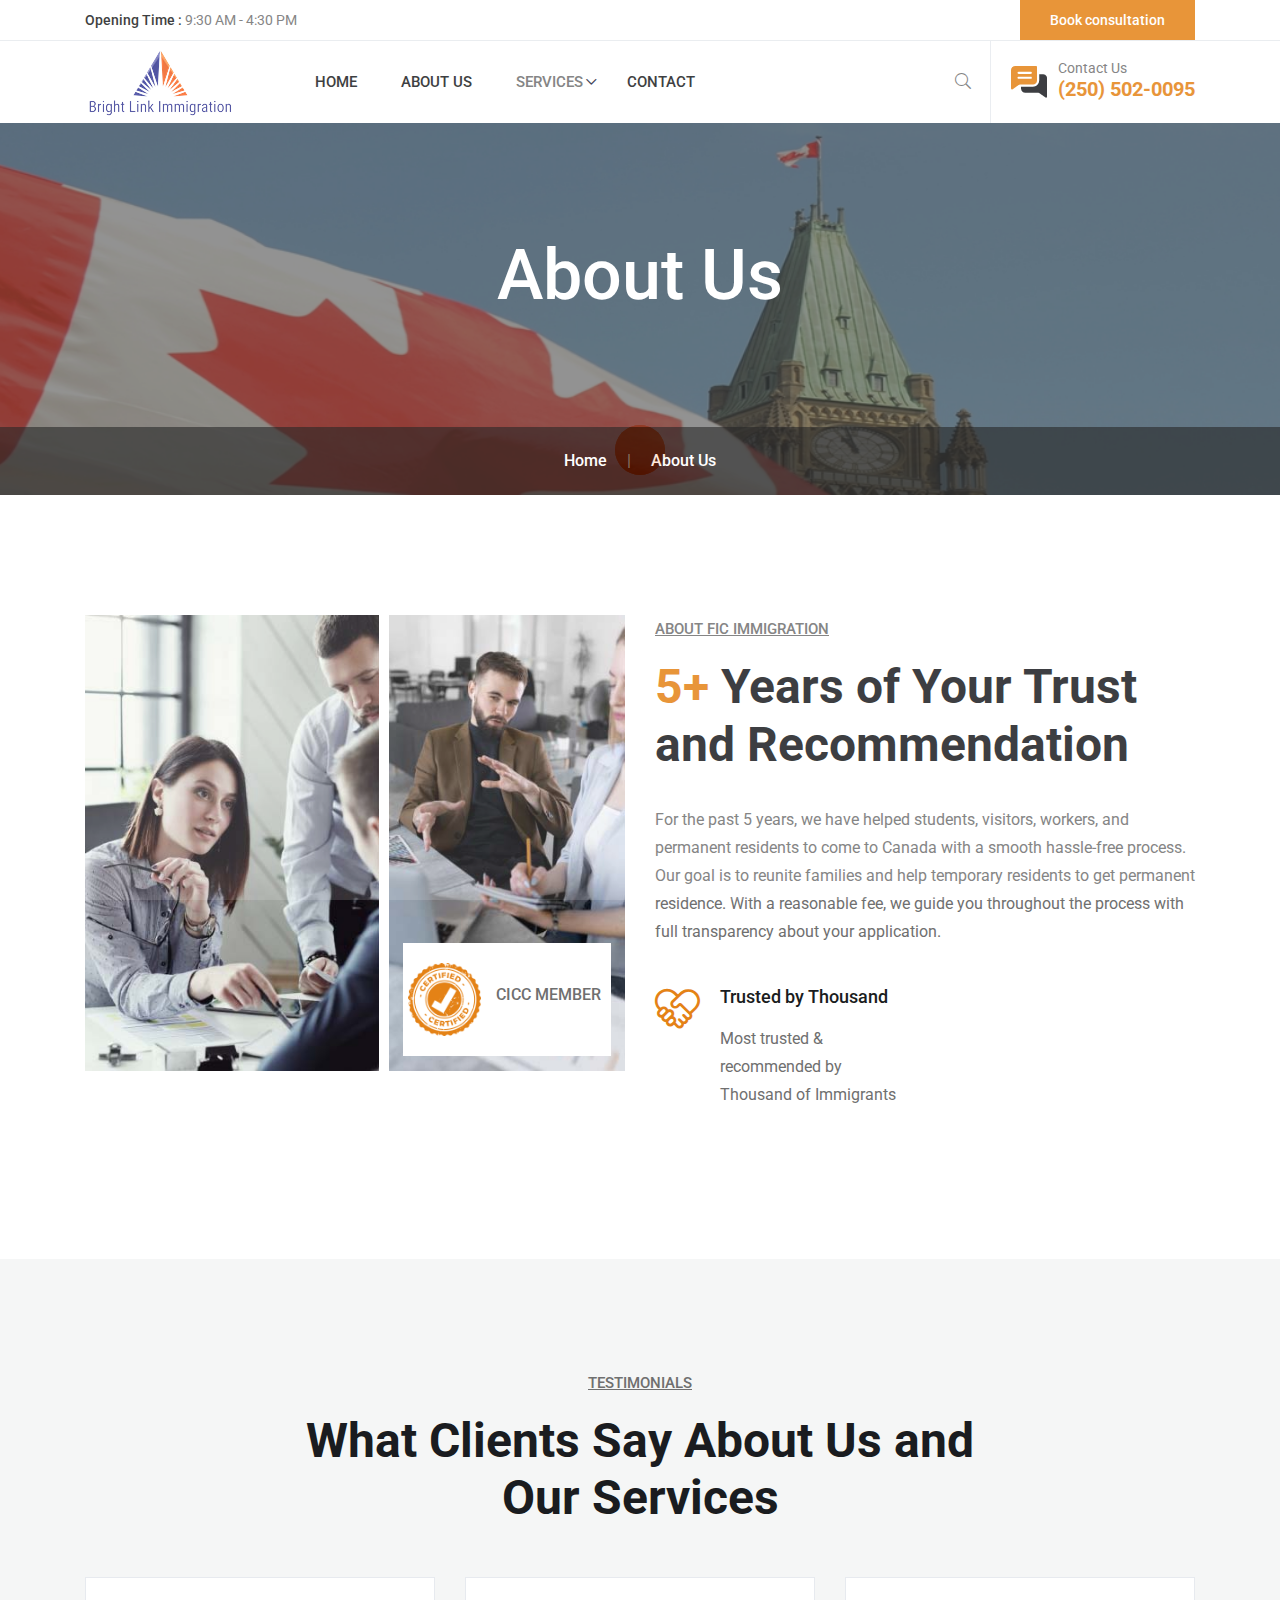
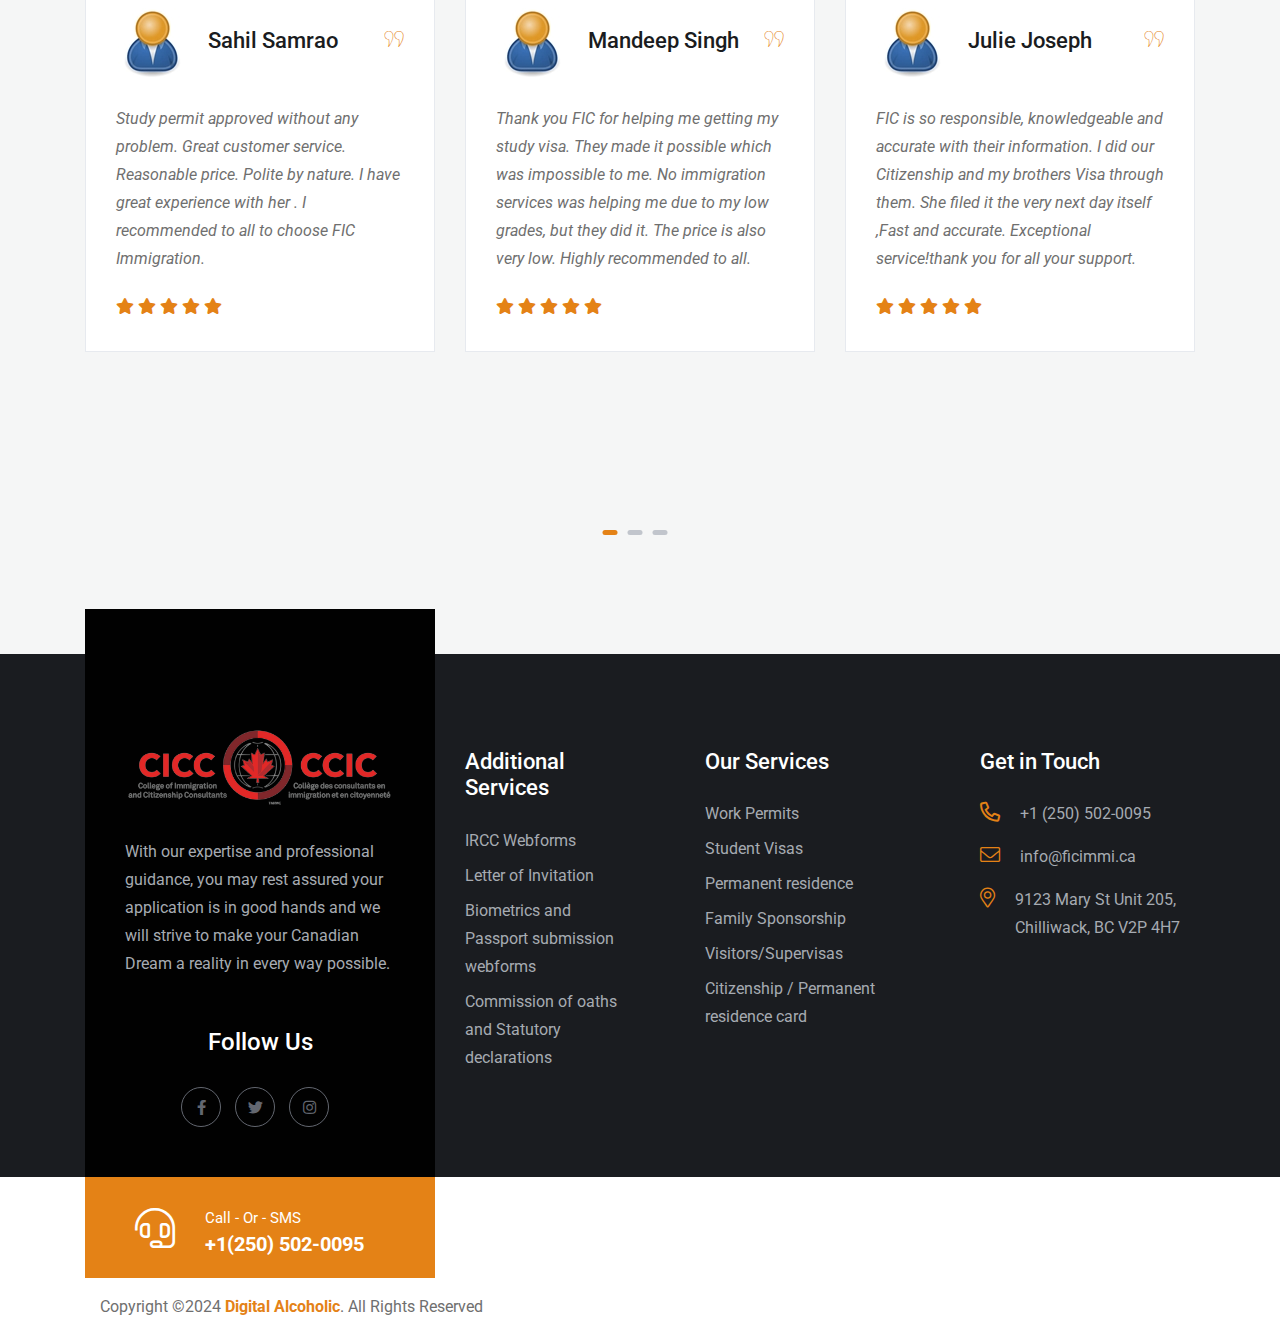
==== commit db16fbfa: "2024" ====
--- a/about.html
+++ b/about.html
@@ -552,7 +552,7 @@
                  <div class="row copyright-botom-padding align-items-center">
                     <div class="col-xxl-6 col-xl-6 col-lg-6 col-md-6">
                         <div class="copyright-botom">
-                            <p>Copyright ©2022  <a href="https://www.digitalalcoholic.ca"> <span>Digital Alcoholic</span></a>. All Rights Reserved</p>
+                            <p>Copyright ©2024  <a href="https://www.digitalalcoholic.ca"> <span>Digital Alcoholic</span></a>. All Rights Reserved</p>
                         </div>
                     </div>
                     <div class="col-xxl-6 col-xl-6 col-lg-6 col-md-6">
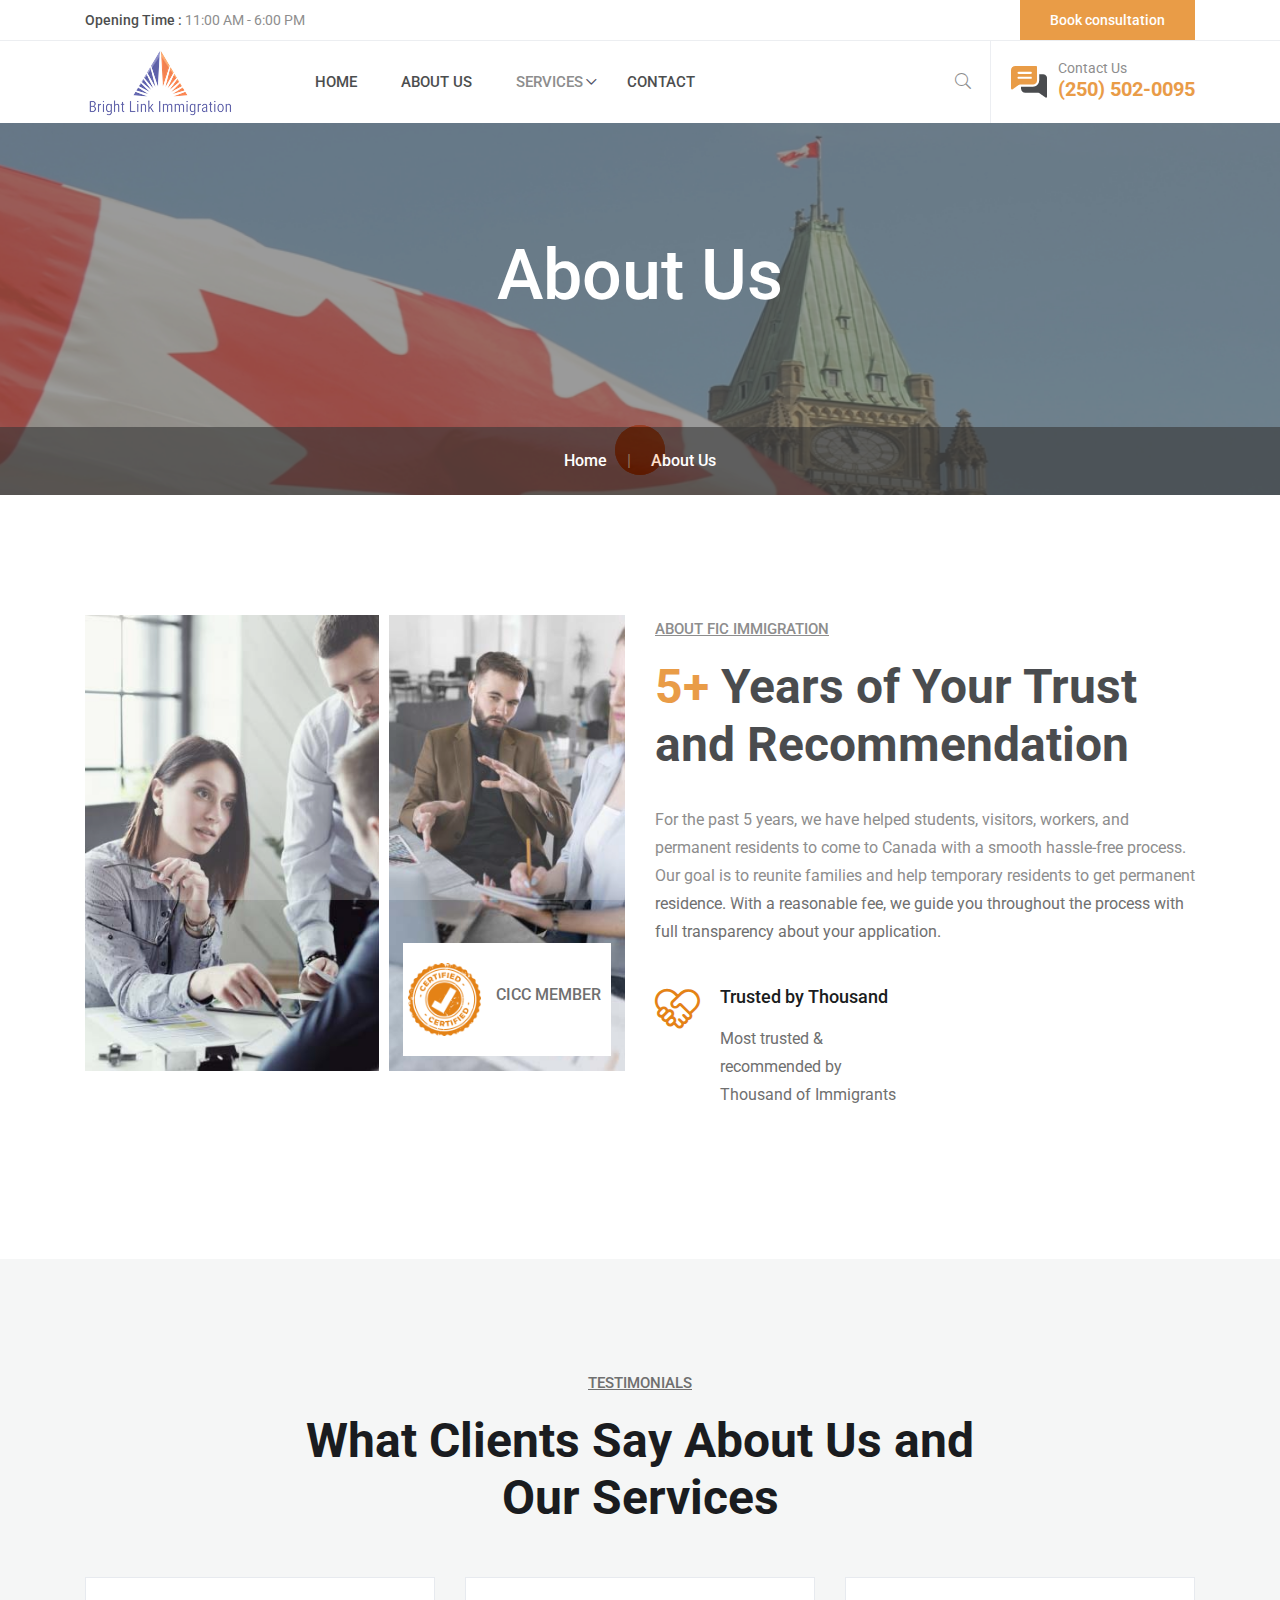
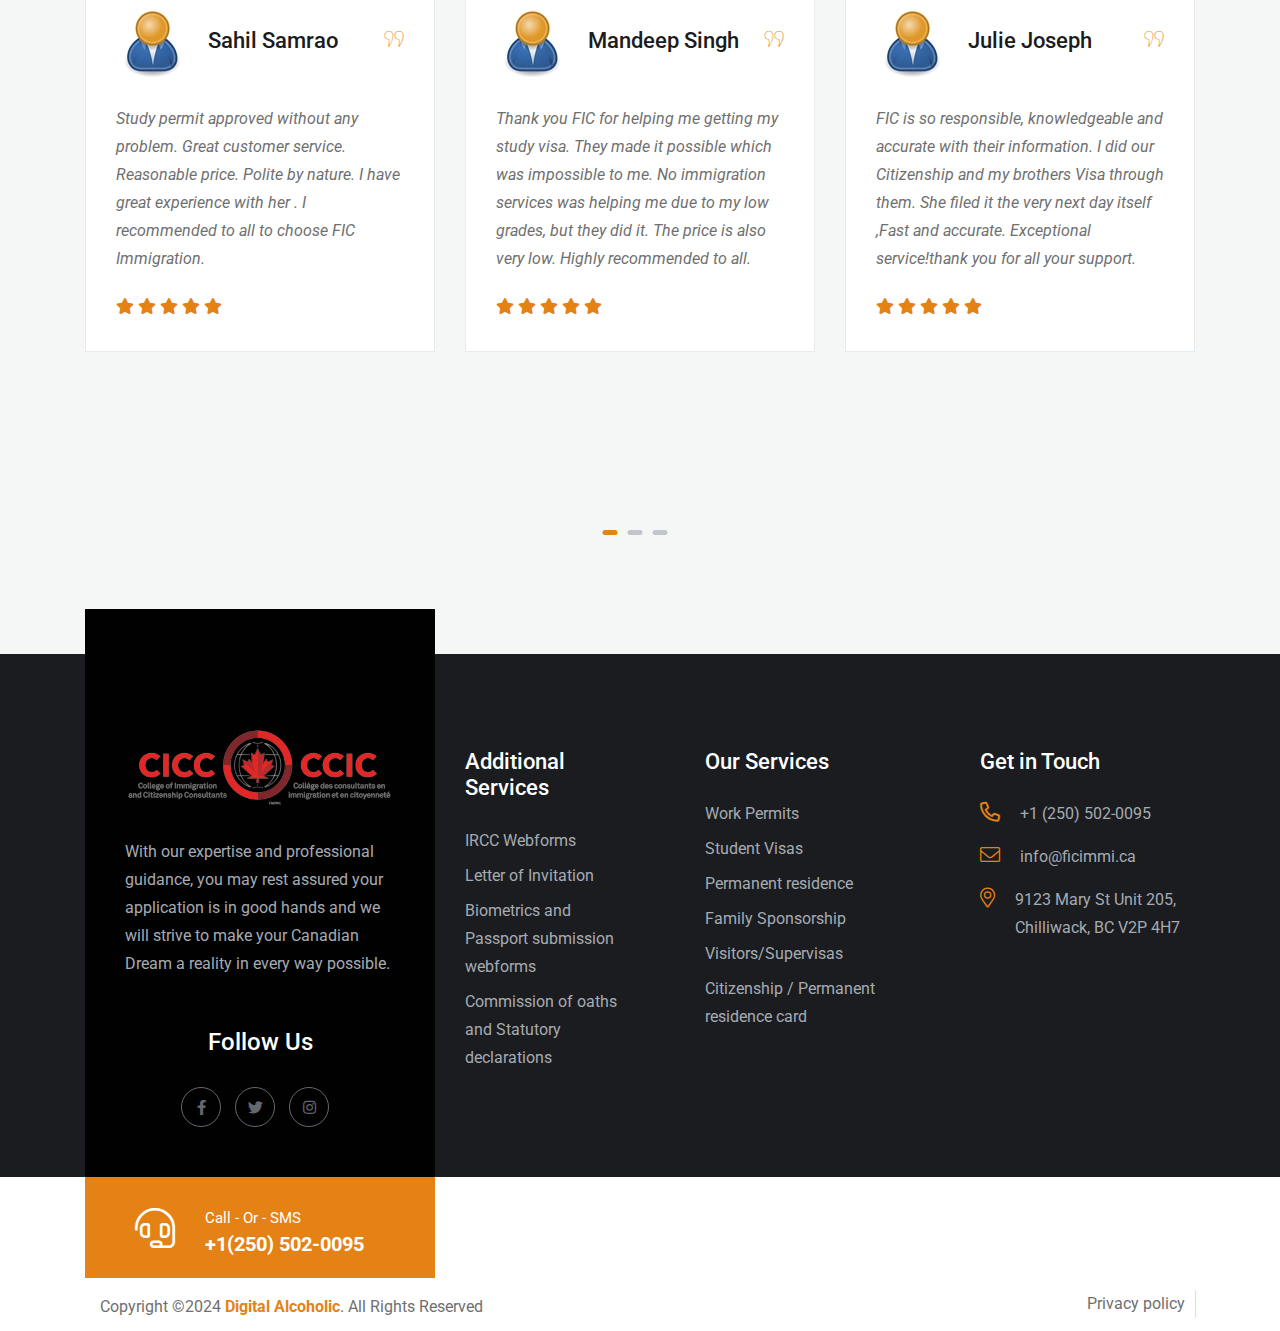
==== commit 2977b062: "update" ====
--- a/about.html
+++ b/about.html
@@ -75,7 +75,7 @@
                  <div class="col-xxl-8 col-lg-6">
                      <div class="header-top-left">
                          <ul>
-                             <li><span>Opening Time :</span> 9:30 AM - 4:30 PM</li>
+                             <li><span>Opening Time :</span> 11:00 AM - 6:00 PM</li>
                          </ul>
                      </div>
                  </div>
@@ -558,7 +558,7 @@
                     <div class="col-xxl-6 col-xl-6 col-lg-6 col-md-6">
                         <div class="copyright-botom-right ">
                             <ul>
-                                <li><a href=""></a></li>
+                                <li><a href="privacy-policy.html">Privacy policy</a></li>
                                 <li><a href=""></a></li>
                             </ul>
                         </div>
